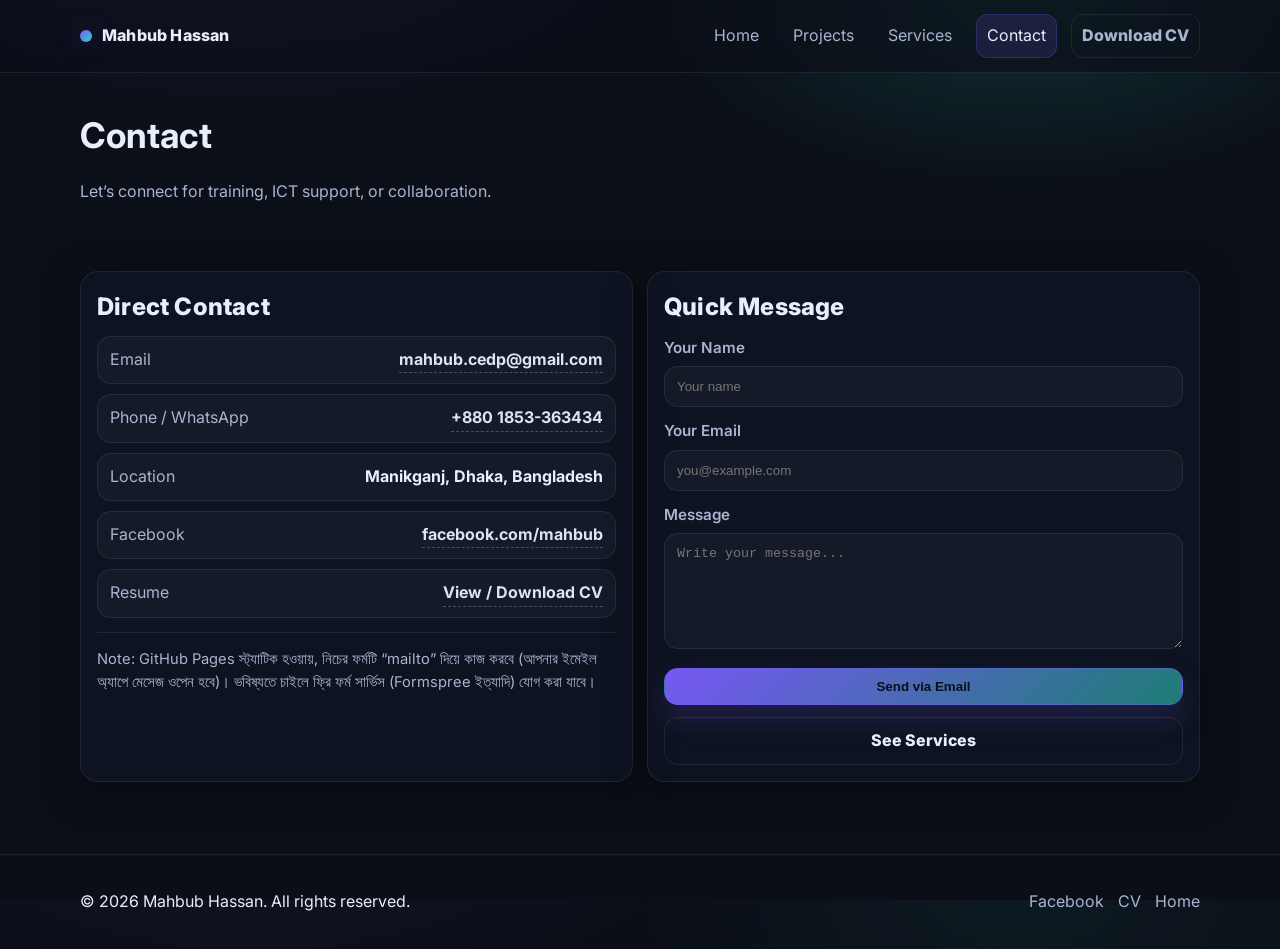
==== contact.html @ e9a778b0 "Add files via upload" ====
<!doctype html>
<html lang="en">
<head>
  <meta charset="utf-8" />
  <meta name="viewport" content="width=device-width,initial-scale=1" />
  <title>Contact | Mahbub Hassan</title>
  <link rel="preconnect" href="https://fonts.googleapis.com">
  <link rel="preconnect" href="https://fonts.gstatic.com" crossorigin>
  <link href="https://fonts.googleapis.com/css2?family=Inter:wght@400;600;700;800&display=swap" rel="stylesheet">
  <link rel="stylesheet" href="assets/style.css" />
</head>
<body>
  <header class="site-header">
    <div class="container header-wrap">
      <a class="brand" href="index.html"><span class="brand-dot"></span><span class="brand-text">Mahbub Hassan</span></a>
      <button class="nav-toggle" id="navToggle" aria-label="Toggle navigation" aria-expanded="false"><span></span><span></span><span></span></button>
      <nav class="site-nav" id="siteNav">
        <a href="index.html">Home</a>
        <a href="projects.html">Projects</a>
        <a href="services.html">Services</a>
        <a class="active" href="contact.html">Contact</a>
        <a class="btn btn-ghost" target="_blank" rel="noopener" href="https://drive.google.com/file/d/1ziRiy8elWf80XFdmNjgyT7yj6r7T_O2N/view?usp=sharing">Download CV</a>
      </nav>
    </div>
  </header>

  <main class="page">
    <section class="page-hero">
      <div class="container">
        <h1>Contact</h1>
        <p class="muted">Let’s connect for training, ICT support, or collaboration.</p>
      </div>
    </section>

    <section class="section">
      <div class="container">
        <div class="grid-2">
          <div class="card">
            <h2 class="section-mini">Direct Contact</h2>

            <div class="contact-list">
              <div class="contact-item">
                <span class="contact-k">Email</span>
                <a class="contact-v link" href="mailto:mahbub.cedp@gmail.com">mahbub.cedp@gmail.com</a>
              </div>

              <div class="contact-item">
                <span class="contact-k">Phone / WhatsApp</span>
                <a class="contact-v link" href="tel:+8801853363434">+880 1853-363434</a>
              </div>

              <div class="contact-item">
                <span class="contact-k">Location</span>
                <span class="contact-v">Manikganj, Dhaka, Bangladesh</span>
              </div>

              <div class="contact-item">
                <span class="contact-k">Facebook</span>
                <a class="contact-v link" target="_blank" rel="noopener" href="https://www.facebook.com/share/1CMDWLvSjL/?mibextid=wwXIfr">facebook.com/mahbub</a>
              </div>

              <div class="contact-item">
                <span class="contact-k">Resume</span>
                <a class="contact-v link" target="_blank" rel="noopener" href="https://drive.google.com/file/d/1ziRiy8elWf80XFdmNjgyT7yj6r7T_O2N/view?usp=sharing">View / Download CV</a>
              </div>
            </div>

            <div class="divider"></div>

            <p class="muted small">
              Note: GitHub Pages স্ট্যাটিক হওয়ায়, নিচের ফর্মটি “mailto” দিয়ে কাজ করবে (আপনার ইমেইল অ্যাপে মেসেজ ওপেন হবে)।
              ভবিষ্যতে চাইলে ফ্রি ফর্ম সার্ভিস (Formspree ইত্যাদি) যোগ করা যাবে।
            </p>
          </div>

          <div class="card">
            <h2 class="section-mini">Quick Message</h2>

            <form id="contactForm" class="form">
              <label>
                <span>Your Name</span>
                <input id="name" type="text" placeholder="Your name" required>
              </label>

              <label>
                <span>Your Email</span>
                <input id="email" type="email" placeholder="you@example.com" required>
              </label>

              <label>
                <span>Message</span>
                <textarea id="message" rows="6" placeholder="Write your message..." required></textarea>
              </label>

              <button class="btn" type="submit">Send via Email</button>
              <a class="btn btn-ghost" href="services.html">See Services</a>
            </form>
          </div>
        </div>
      </div>
    </section>
  </main>

  <footer class="site-footer">
    <div class="container footer-wrap">
      <p>© <span id="year"></span> Mahbub Hassan. All rights reserved.</p>
      <div class="footer-links">
        <a target="_blank" rel="noopener" href="https://www.facebook.com/share/1CMDWLvSjL/?mibextid=wwXIfr">Facebook</a>
        <a target="_blank" rel="noopener" href="https://drive.google.com/file/d/1ziRiy8elWf80XFdmNjgyT7yj6r7T_O2N/view?usp=sharing">CV</a>
        <a href="index.html">Home</a>
      </div>
    </div>
  </footer>

  <script src="assets/script.js"></script>
</body>
</html>
---- assets/style.css ----
:root{
  --bg:#0b0f17;
  --panel:#0f1624;
  --panel2:#0c1320;
  --text:#e8eefc;
  --muted:#a9b4d0;
  --line:rgba(255,255,255,.08);
  --brand:#7c5cff;
  --brand2:#2dd4bf;
  --shadow: 0 10px 40px rgba(0,0,0,.35);
  --radius:18px;
}

*{box-sizing:border-box}
html,body{height:100%}
body{
  margin:0;
  font-family: Inter, system-ui, -apple-system, Segoe UI, Roboto, Arial, sans-serif;
  background: radial-gradient(900px 400px at 20% -10%, rgba(124,92,255,.22), transparent 50%),
              radial-gradient(700px 350px at 80% 0%, rgba(45,212,191,.16), transparent 55%),
              var(--bg);
  color:var(--text);
  line-height:1.6;
}

a{color:inherit}
.container{width:min(1120px, 92%); margin:0 auto}
.muted{color:var(--muted)}
.small{font-size:.92rem}
.mt-20{margin-top:20px}

.skip{
  position:absolute; left:-999px; top:auto;
  width:1px; height:1px; overflow:hidden;
}
.skip:focus{left:10px; top:10px; width:auto; height:auto; padding:10px 14px; background:var(--panel); border:1px solid var(--line); border-radius:12px; z-index:9999}

.site-header{
  position:sticky; top:0; z-index:50;
  backdrop-filter: blur(10px);
  background: rgba(11,15,23,.65);
  border-bottom:1px solid var(--line);
}
.header-wrap{display:flex; align-items:center; justify-content:space-between; padding:14px 0; gap:14px}

.brand{display:flex; align-items:center; gap:10px; text-decoration:none}
.brand-dot{
  width:12px; height:12px; border-radius:999px;
  background: linear-gradient(135deg, var(--brand), var(--brand2));
  box-shadow: 0 0 24px rgba(124,92,255,.35);
}
.brand-text{font-weight:800; letter-spacing:.2px}

.site-nav{display:flex; align-items:center; gap:14px; flex-wrap:wrap}
.site-nav a{
  text-decoration:none;
  color:var(--muted);
  padding:8px 10px;
  border-radius:12px;
  transition: transform .15s ease, background .15s ease, color .15s ease;
}
.site-nav a:hover{background: rgba(255,255,255,.05); color:var(--text)}
.site-nav a.active{color:var(--text); background: rgba(124,92,255,.14); border:1px solid rgba(124,92,255,.22)}
.nav-toggle{
  display:none;
  width:46px; height:40px;
  background:transparent; border:1px solid var(--line);
  border-radius:14px;
  align-items:center; justify-content:center;
  gap:4px;
}
.nav-toggle span{display:block; width:18px; height:2px; background:rgba(232,238,252,.85); border-radius:2px}

.btn{
  display:inline-flex; align-items:center; justify-content:center;
  gap:10px;
  padding:10px 14px;
  border-radius:14px;
  border:1px solid rgba(124,92,255,.35);
  background: linear-gradient(135deg, rgba(124,92,255,.95), rgba(45,212,191,.55));
  color: #071018;
  font-weight:800;
  text-decoration:none;
  box-shadow: 0 14px 30px rgba(124,92,255,.18);
  transition: transform .15s ease, filter .15s ease;
}
.btn:hover{transform: translateY(-1px); filter:saturate(1.05)}
.btn-ghost{
  background: transparent;
  color: var(--text);
  border:1px solid var(--line);
  box-shadow:none;
}
.btn-ghost:hover{background: rgba(255,255,255,.06)}
.btn-soft{
  background: rgba(255,255,255,.06);
  border:1px solid var(--line);
  color: var(--text);
  box-shadow:none;
}

.hero{padding:64px 0 18px}
.hero-grid{display:grid; grid-template-columns: 1.25fr .95fr; gap:22px; align-items:start}
.pill{
  display:inline-flex; gap:10px; align-items:center;
  padding:8px 12px;
  border-radius:999px;
  border:1px solid var(--line);
  background: rgba(255,255,255,.04);
  color: var(--muted);
  width:fit-content;
}
.hero-title{font-size:3rem; line-height:1.1; margin:14px 0 6px}
.hero-subtitle{font-size:1.35rem; margin:0 0 14px; color: rgba(232,238,252,.9)}
.hero-desc{margin:0 0 18px; color: var(--muted)}
.hero-cta{display:flex; gap:12px; flex-wrap:wrap; margin:18px 0 18px}

.meta-row{display:grid; grid-template-columns: 1fr; gap:10px; margin-top:10px}
.meta{
  display:flex; align-items:center; justify-content:space-between;
  padding:10px 12px;
  border:1px solid var(--line);
  border-radius:14px;
  background: rgba(255,255,255,.03);
}
.meta-k{color: var(--muted); font-size:.9rem}
.meta-v{font-weight:600}
.link{color: rgba(232,238,252,.95); text-decoration:none; border-bottom:1px dashed rgba(232,238,252,.25)}
.link:hover{border-bottom-color: rgba(232,238,252,.55)}

.section{padding:40px 0}
.section-alt{background: linear-gradient(180deg, transparent, rgba(255,255,255,.03) 20%, transparent)}
.section-head{display:flex; align-items:flex-end; justify-content:space-between; gap:18px; margin-bottom:16px}
.section-head h2{margin:0; font-size:1.7rem}
.section-mini{margin:0 0 10px; font-weight:800; letter-spacing:.2px}

.grid-3{display:grid; grid-template-columns: repeat(3, 1fr); gap:14px}
.grid-2{display:grid; grid-template-columns: repeat(2, 1fr); gap:14px}

.tile, .card, .project-card{
  background: rgba(15,22,36,.72);
  border:1px solid var(--line);
  border-radius: var(--radius);
  padding:16px;
  box-shadow: var(--shadow);
}
.card-title{margin:0}
.card-note{margin:4px 0 0; color: var(--muted); font-size:.95rem}

.glow{
  position:relative;
  overflow:hidden;
}
.glow:before{
  content:"";
  position:absolute; inset:-200px;
  background: radial-gradient(closest-side, rgba(124,92,255,.22), transparent 65%);
  transform: translate(40px, -20px);
  pointer-events:none;
}
.card-top{position:relative}

.divider{height:1px; background: var(--line); margin:14px 0}

.stats{display:grid; grid-template-columns: repeat(3, 1fr); gap:10px; margin-top:14px; position:relative}
.stat{padding:10px 12px; border:1px solid var(--line); border-radius:14px; background: rgba(255,255,255,.03)}
.stat-n{display:block; font-weight:900}
.stat-l{display:block; color: var(--muted); font-size:.9rem}

.bullets{margin:10px 0 0; padding-left:18px; color: var(--muted)}
.bullets li{margin:6px 0}
.chips{list-style:none; padding:0; margin:10px 0 0; display:flex; flex-wrap:wrap; gap:8px}
.chips li{
  padding:8px 10px;
  border-radius:999px;
  border:1px solid var(--line);
  background: rgba(255,255,255,.03);
  color: rgba(232,238,252,.92);
  font-weight:600;
  font-size:.92rem;
}

.card-actions{display:flex; gap:10px; flex-wrap:wrap; margin-top:14px}

.project-feature{display:grid; grid-template-columns: 1.15fr .85fr; gap:14px; align-items:start}
.pf-actions{display:flex; gap:10px; flex-wrap:wrap; margin:14px 0 10px}

.cta-box{
  display:flex; align-items:center; justify-content:space-between; gap:14px;
  border:1px solid var(--line);
  background: rgba(255,255,255,.03);
  border-radius: var(--radius);
  padding:16px;
}
.cta-actions{display:flex; gap:10px; flex-wrap:wrap}

.page{padding-bottom:10px}
.page-hero{padding:34px 0 10px}
.page-hero h1{margin:0 0 6px; font-size:2.2rem}

.project-card h2{margin:0}
.pc-head{display:flex; flex-direction:column; gap:4px; margin-bottom:10px}
.pc-actions{display:flex; gap:10px; flex-wrap:wrap; margin-top:12px}

.cta-strip{
  margin-top:18px;
  display:flex; align-items:center; justify-content:space-between; gap:12px;
  padding:16px;
  border-radius: var(--radius);
  border:1px solid rgba(124,92,255,.22);
  background: linear-gradient(135deg, rgba(124,92,255,.10), rgba(45,212,191,.08));
}

.form{display:grid; gap:12px}
label span{display:block; margin-bottom:6px; color: var(--muted); font-weight:600; font-size:.95rem}
input, textarea{
  width:100%;
  padding:12px 12px;
  border-radius:14px;
  border:1px solid var(--line);
  background: rgba(255,255,255,.03);
  color: var(--text);
  outline:none;
}
input:focus, textarea:focus{border-color: rgba(124,92,255,.55)}
.contact-list{display:grid; gap:10px; margin-top:10px}
.contact-item{
  display:flex; align-items:flex-start; justify-content:space-between; gap:12px;
  padding:10px 12px;
  border-radius:14px;
  border:1px solid var(--line);
  background: rgba(255,255,255,.03);
}
.contact-k{color: var(--muted); min-width:120px}
.contact-v{font-weight:700}

.site-footer{
  border-top:1px solid var(--line);
  padding:18px 0;
  margin-top:22px;
  background: rgba(11,15,23,.65);
}
.footer-wrap{display:flex; align-items:center; justify-content:space-between; gap:12px; flex-wrap:wrap}
.footer-links{display:flex; gap:14px; flex-wrap:wrap}
.footer-links a{color: var(--muted); text-decoration:none}
.footer-links a:hover{color: var(--text)}

@media (max-width: 920px){
  .hero-grid{grid-template-columns: 1fr; }
  .project-feature{grid-template-columns: 1fr;}
  .grid-3{grid-template-columns: 1fr;}
  .grid-2{grid-template-columns: 1fr;}
  .cta-box{flex-direction:column; align-items:flex-start}
}
@media (max-width: 760px){
  .nav-toggle{display:flex}
  .site-nav{
    position:absolute;
    right:4%;
    top:64px;
    width:min(420px, 92vw);
    padding:12px;
    background: rgba(15,22,36,.95);
    border:1px solid var(--line);
    border-radius: 16px;
    box-shadow: var(--shadow);
    display:none;
    flex-direction:column;
    align-items:stretch;
  }
  .site-nav.open{display:flex}
  .site-nav a{padding:10px 12px}
  .hero-title{font-size:2.4rem}
}
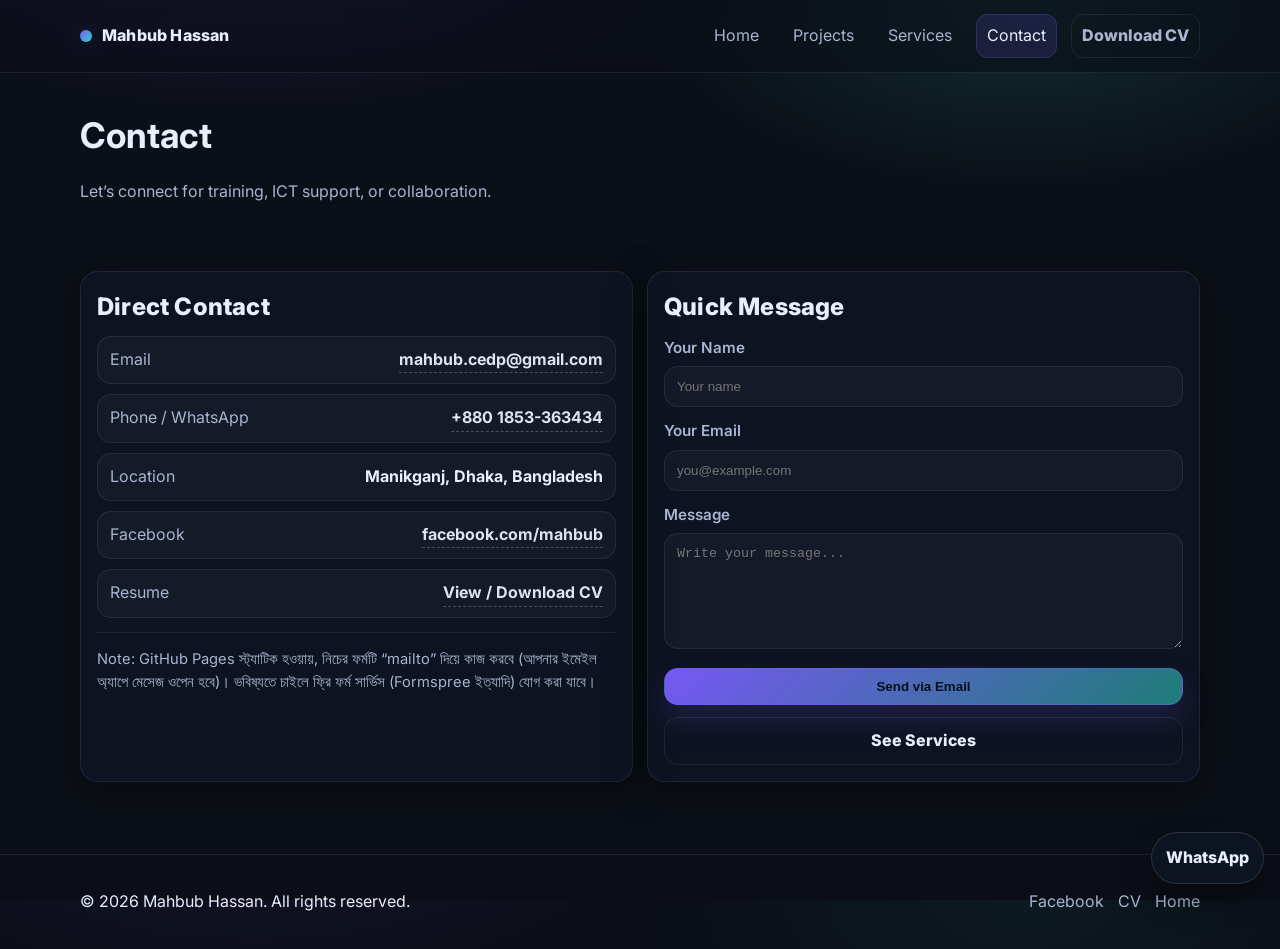
==== commit 5bcd8350: "Add files via upload" ====
--- a/contact.html
+++ b/contact.html
@@ -4,6 +4,33 @@
   <meta charset="utf-8" />
   <meta name="viewport" content="width=device-width,initial-scale=1" />
   <title>Contact | Mahbub Hassan</title>
+  <meta name="description" content="Contact Mahbub Hassan for training, ICT support, and collaboration." />
+  <meta name="robots" content="index,follow" />
+  <meta name="author" content="Mahbub Hassan" />
+  <link rel="canonical" href="https://mahbub-79.github.io/contact.html" />
+
+  <!-- Open Graph -->
+  <meta property="og:title" content="Mahbub Hassan | IT Specialist" />
+  <meta property="og:description" content="Unlocking IT Potential — IT Specialist, Trainer, Master Trainer." />
+  <meta property="og:type" content="website" />
+  <meta property="og:url" content="https://mahbub-79.github.io/contact.html" />
+  <meta property="og:image" content="https://mahbub-79.github.io/assets/og-image.png" />
+
+  <!-- Twitter Card -->
+  <meta name="twitter:card" content="summary_large_image" />
+  <meta name="twitter:title" content="Mahbub Hassan | IT Specialist" />
+  <meta name="twitter:description" content="Unlocking IT Potential — IT Specialist, Trainer, Master Trainer." />
+  <meta name="twitter:image" content="https://mahbub-79.github.io/assets/og-image.png" />
+
+  <!-- Google tag (gtag.js) -->
+  <script async src="https://www.googletagmanager.com/gtag/js?id=G-SY0PGPNCCF"></script>
+  <script>
+    window.dataLayer = window.dataLayer || [];
+    function gtag(){dataLayer.push(arguments);}
+    gtag('js', new Date());
+    gtag('config', 'G-SY0PGPNCCF');
+  </script>
+
   <link rel="preconnect" href="https://fonts.googleapis.com">
   <link rel="preconnect" href="https://fonts.gstatic.com" crossorigin>
   <link href="https://fonts.googleapis.com/css2?family=Inter:wght@400;600;700;800&display=swap" rel="stylesheet">
@@ -101,6 +128,11 @@
     </section>
   </main>
 
+  <a class="wa-float" href="https://wa.me/8801853363434?text=Hello%20Mahbub%2C%20I%20want%20to%20discuss%20a%20project." target="_blank" rel="noopener" aria-label="Chat on WhatsApp">
+    WhatsApp
+  </a>
+
+
   <footer class="site-footer">
     <div class="container footer-wrap">
       <p>© <span id="year"></span> Mahbub Hassan. All rights reserved.</p>
--- a/assets/style.css
+++ b/assets/style.css
@@ -13,6 +13,7 @@
 
 *{box-sizing:border-box}
 html,body{height:100%}
+html{scroll-behavior:smooth}
 body{
   margin:0;
   font-family: Inter, system-ui, -apple-system, Segoe UI, Roboto, Arial, sans-serif;
@@ -244,6 +245,44 @@
 .footer-links{display:flex; gap:14px; flex-wrap:wrap}
 .footer-links a{color: var(--muted); text-decoration:none}
 .footer-links a:hover{color: var(--text)}
+
+/* WhatsApp Floating Button */
+.wa-float{
+  position: fixed;
+  right: 16px;
+  bottom: 16px;
+  z-index: 999;
+  padding: 12px 14px;
+  border-radius: 999px;
+  border: 1px solid rgba(255,255,255,.12);
+  background: rgba(15,22,36,.85);
+  color: var(--text);
+  text-decoration: none;
+  font-weight: 800;
+  box-shadow: 0 14px 30px rgba(0,0,0,.35);
+  backdrop-filter: blur(10px);
+  transition: transform .15s ease;
+}
+.wa-float:hover{ transform: translateY(-1px); }
+
+/* Facebook embed wrapper */
+.embed{
+  border:1px solid var(--line);
+  border-radius: var(--radius);
+  overflow:hidden;
+  background: rgba(255,255,255,.03);
+}
+.embed iframe{ width:100%; height:360px; display:block; }
+@media (max-width: 760px){ .embed iframe{ height:260px; } }
+
+/* Scroll reveal animation */
+.reveal{ opacity: 0; transform: translateY(10px); transition: opacity .6s ease, transform .6s ease; }
+.reveal.show{ opacity: 1; transform: translateY(0); }
+
+@media (prefers-reduced-motion: reduce){
+  *{ transition:none !important; animation:none !important; }
+  html{ scroll-behavior:auto; }
+}
 
 @media (max-width: 920px){
   .hero-grid{grid-template-columns: 1fr; }
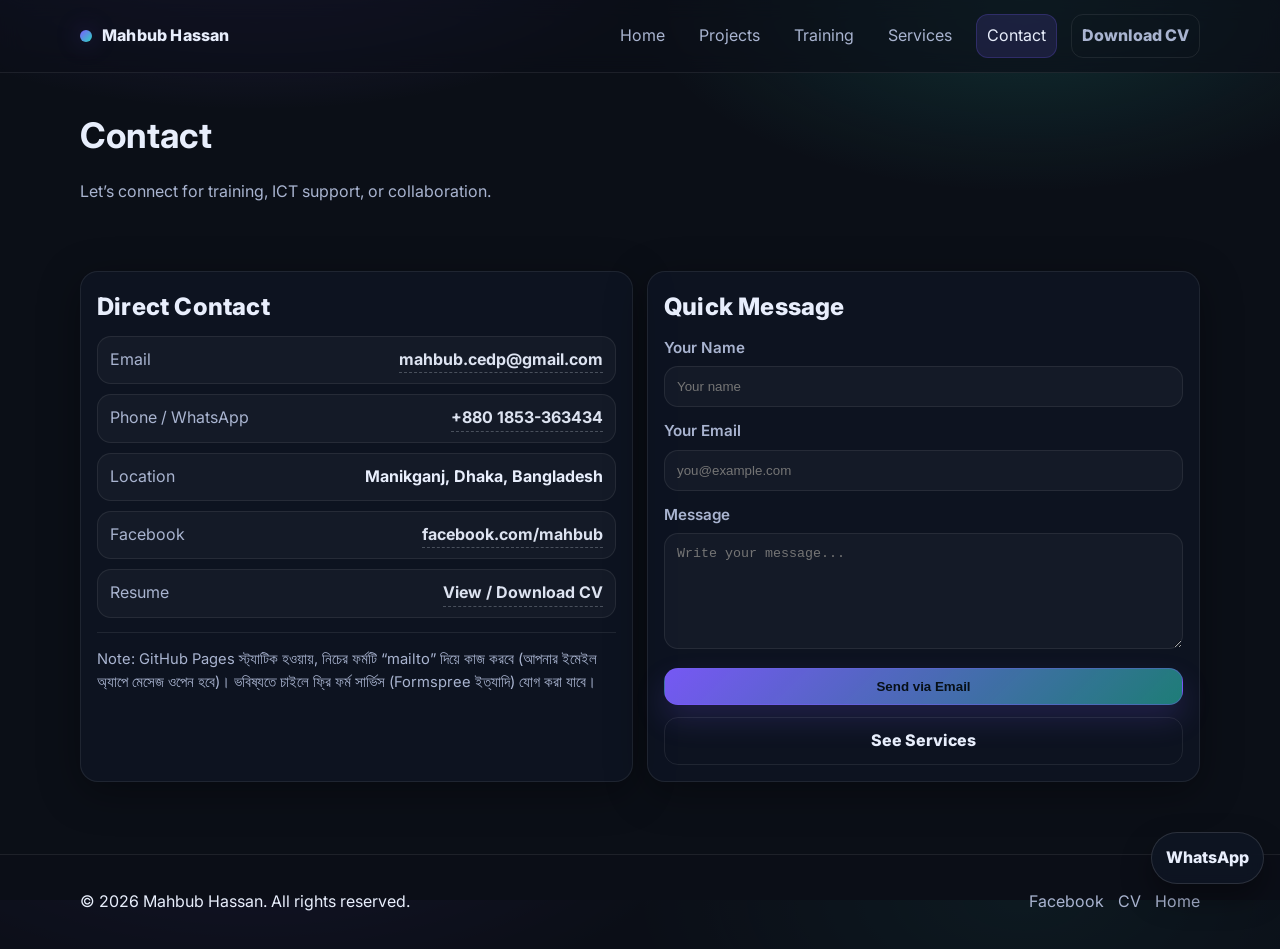
==== commit e22a5ce2: "Add files via upload" ====
--- a/contact.html
+++ b/contact.html
@@ -44,6 +44,7 @@
       <nav class="site-nav" id="siteNav">
         <a href="index.html">Home</a>
         <a href="projects.html">Projects</a>
+        <a href="training.html">Training</a>
         <a href="services.html">Services</a>
         <a class="active" href="contact.html">Contact</a>
         <a class="btn btn-ghost" target="_blank" rel="noopener" href="https://drive.google.com/file/d/1ziRiy8elWf80XFdmNjgyT7yj6r7T_O2N/view?usp=sharing">Download CV</a>
--- a/assets/style.css
+++ b/assets/style.css
@@ -311,3 +311,6 @@
   .site-nav a{padding:10px 12px}
   .hero-title{font-size:2.4rem}
 }
+
+
+.profile-photo{width:116px;height:116px;border-radius:999px;object-fit:cover;display:block;margin:0 auto 14px auto;border:1px solid var(--line);box-shadow:0 10px 30px rgba(0,0,0,.35)}
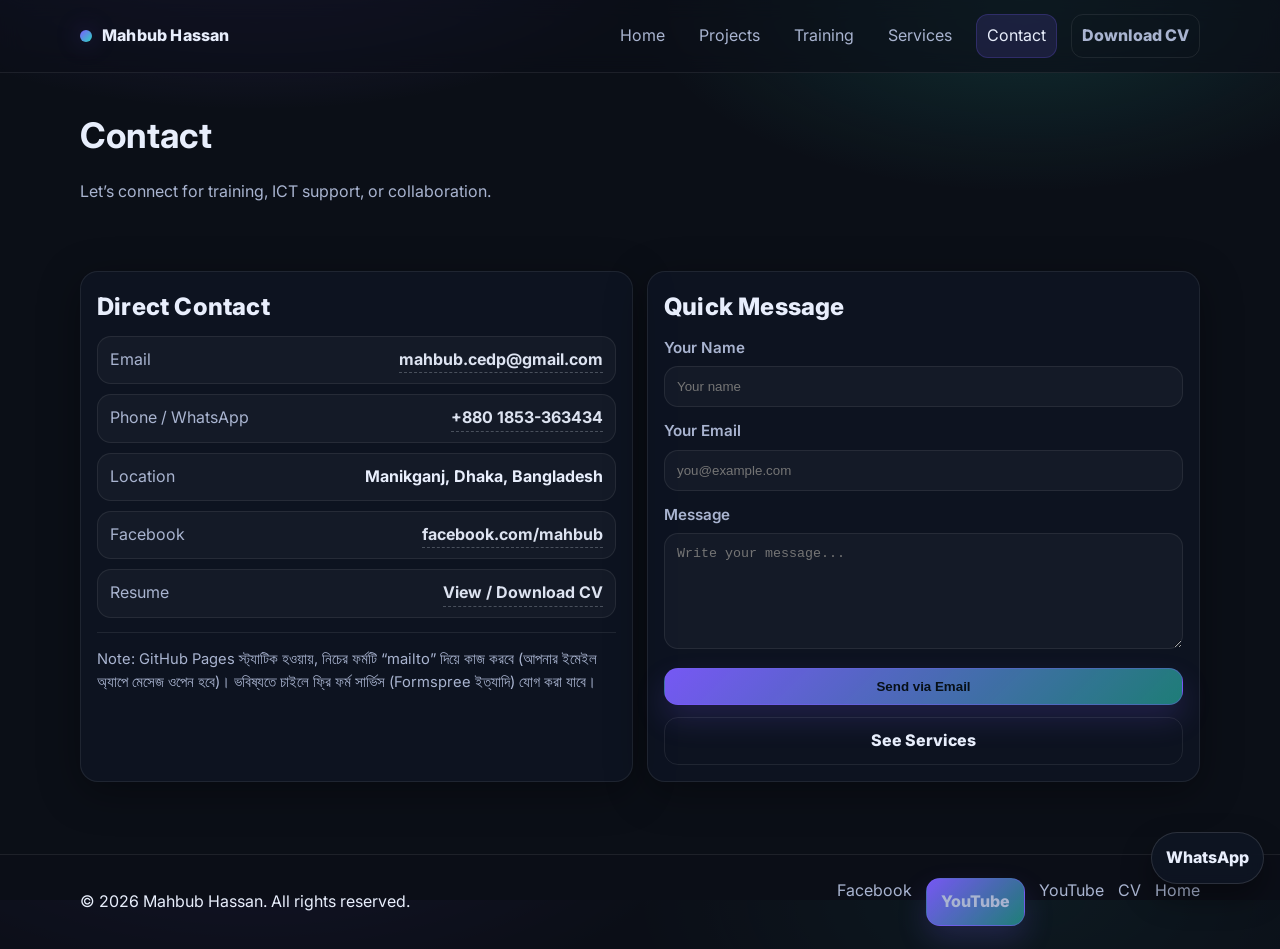
==== commit d23ce5b1: "Add files via upload" ====
--- a/contact.html
+++ b/contact.html
@@ -138,7 +138,7 @@
     <div class="container footer-wrap">
       <p>© <span id="year"></span> Mahbub Hassan. All rights reserved.</p>
       <div class="footer-links">
-        <a target="_blank" rel="noopener" href="https://www.facebook.com/share/1CMDWLvSjL/?mibextid=wwXIfr">Facebook</a>
+        <a target="_blank" rel="noopener" href="https://www.facebook.com/share/1CMDWLvSjL/?mibextid=wwXIfr">Facebook</a> <a href="https://www.youtube.com/@mahbub-cedp" class="btn" target="_blank" rel="noopener">YouTube</a> <a href="https://www.youtube.com/@mahbub-cedp" target="_blank" rel="noopener">YouTube</a>
         <a target="_blank" rel="noopener" href="https://drive.google.com/file/d/1ziRiy8elWf80XFdmNjgyT7yj6r7T_O2N/view?usp=sharing">CV</a>
         <a href="index.html">Home</a>
       </div>
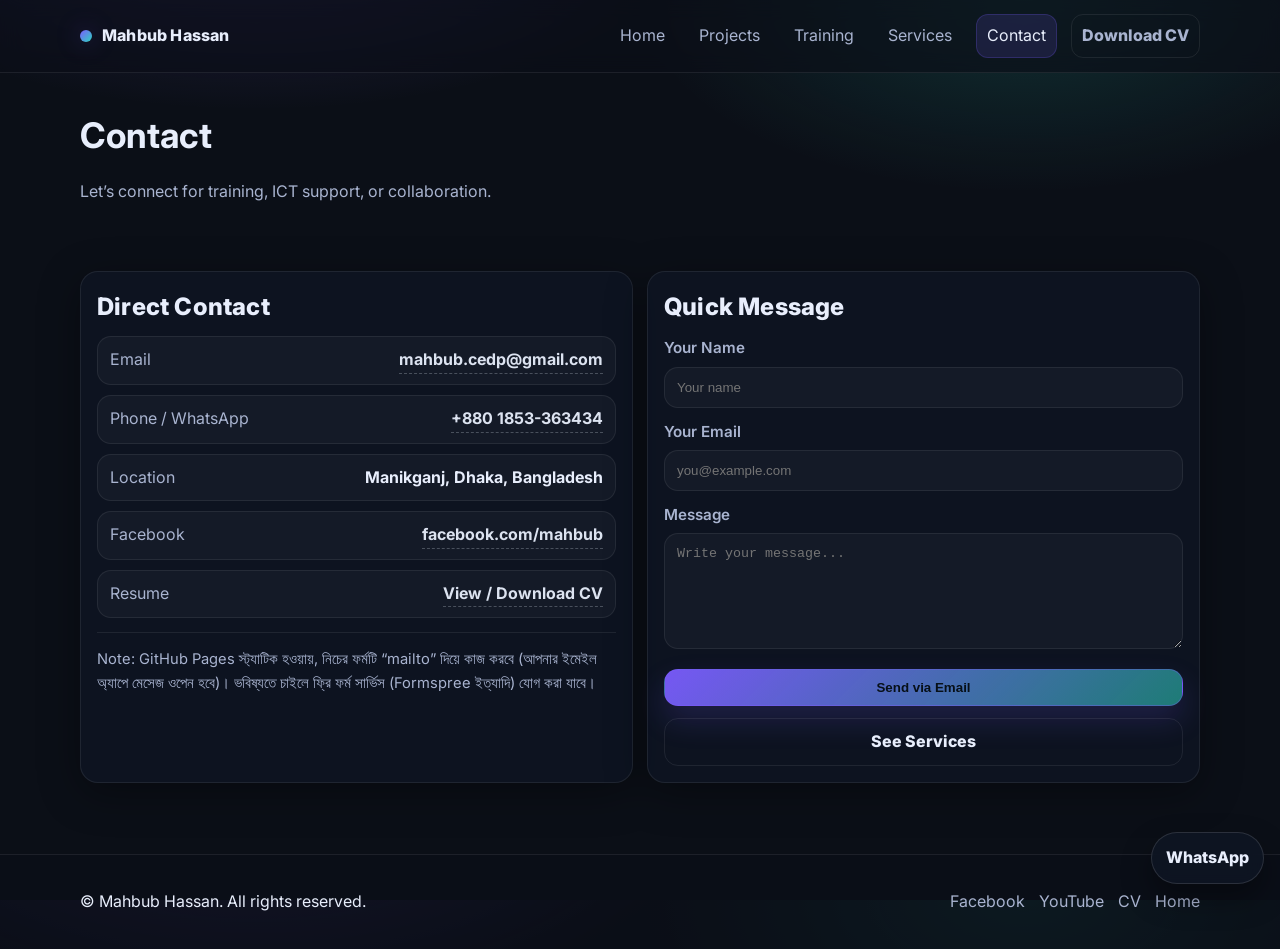
==== commit af1c9d33: "Add files via upload" ====
--- a/contact.html
+++ b/contact.html
@@ -138,8 +138,7 @@
     <div class="container footer-wrap">
       <p>© <span id="year"></span> Mahbub Hassan. All rights reserved.</p>
       <div class="footer-links">
-        <a target="_blank" rel="noopener" href="https://www.facebook.com/share/1CMDWLvSjL/?mibextid=wwXIfr">Facebook</a> <a href="https://www.youtube.com/@mahbub-cedp" class="btn" target="_blank" rel="noopener">YouTube</a> <a href="https://www.youtube.com/@mahbub-cedp" target="_blank" rel="noopener">YouTube</a>
-        <a target="_blank" rel="noopener" href="https://drive.google.com/file/d/1ziRiy8elWf80XFdmNjgyT7yj6r7T_O2N/view?usp=sharing">CV</a>
+        <a target="_blank" rel="noopener" href="https://www.facebook.com/share/1CMDWLvSjL/?mibextid=wwXIfr">Facebook</a> <a href="https://www.youtube.com/@mahbub-cedp" target="_blank" rel="noopener">YouTube</a> <a target="_blank" rel="noopener" href="https://drive.google.com/file/d/1ziRiy8elWf80XFdmNjgyT7yj6r7T_O2N/view?usp=sharing">CV</a>
         <a href="index.html">Home</a>
       </div>
     </div>
--- a/assets/style.css
+++ b/assets/style.css
@@ -314,3 +314,20 @@
 
 
 .profile-photo{width:116px;height:116px;border-radius:999px;object-fit:cover;display:block;margin:0 auto 14px auto;border:1px solid var(--line);box-shadow:0 10px 30px rgba(0,0,0,.35)}
+
+/* ===== Scroll reveal animations (stronger) ===== */
+@media (prefers-reduced-motion: reduce){
+  *{animation:none !important; transition:none !important; scroll-behavior:auto !important;}
+}
+.reveal{
+  opacity: 0;
+  transform: translateY(22px) scale(0.985);
+  filter: blur(2px);
+  transition: opacity .75s ease, transform .75s ease, filter .75s ease;
+  will-change: opacity, transform, filter;
+}
+.reveal.is-visible{
+  opacity: 1;
+  transform: translateY(0) scale(1);
+  filter: blur(0);
+}
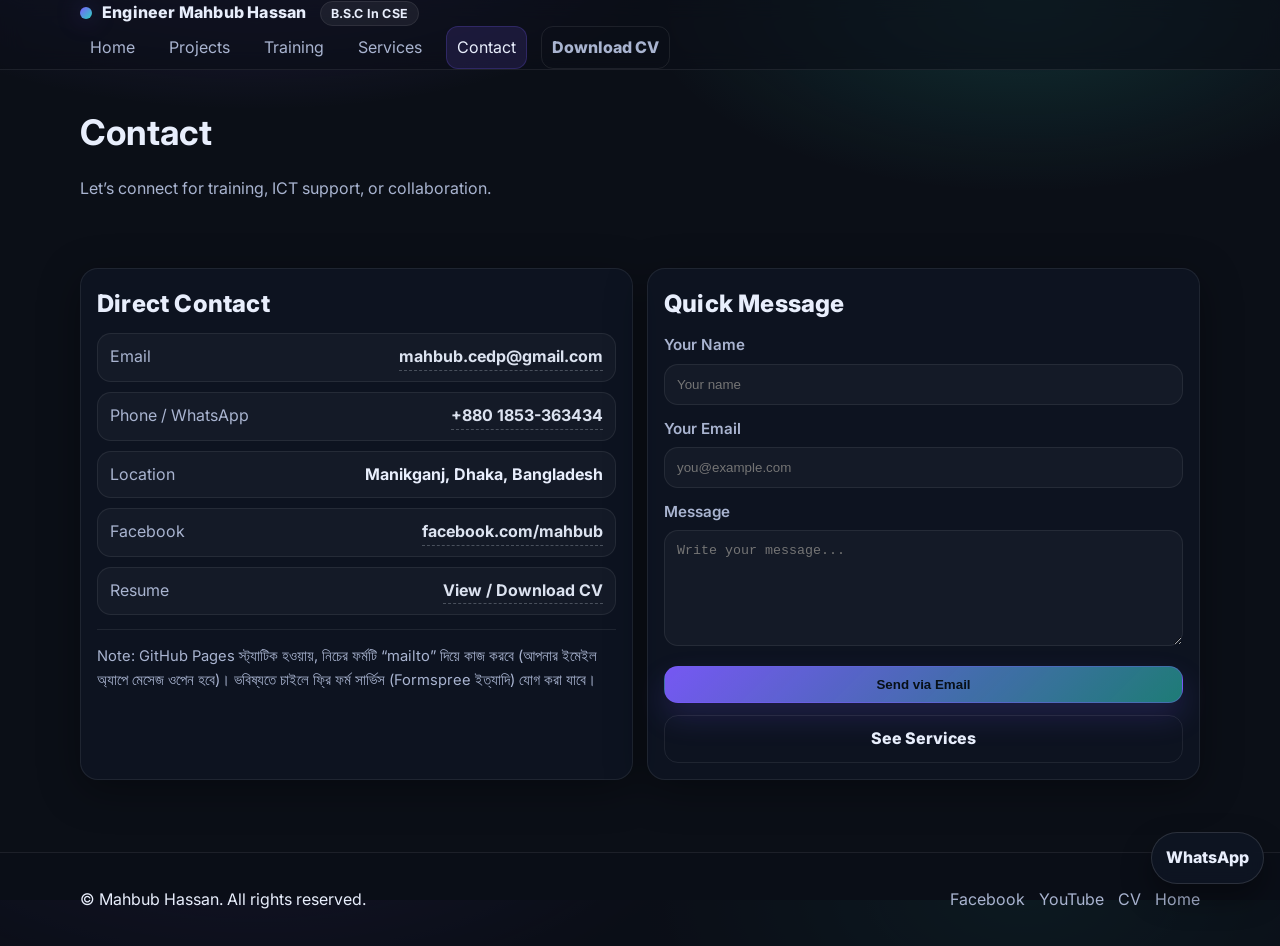
==== commit aacfeb46: "Add files via upload" ====
--- a/contact.html
+++ b/contact.html
@@ -38,9 +38,16 @@
 </head>
 <body>
   <header class="site-header">
-    <div class="container header-wrap">
-      <a class="brand" href="index.html"><span class="brand-dot"></span><span class="brand-text">Mahbub Hassan</span></a>
-      <button class="nav-toggle" id="navToggle" aria-label="Toggle navigation" aria-expanded="false"><span></span><span></span><span></span></button>
+    <div class="container nav-wrap">
+      <a class="brand" href="index.html" aria-label="Home">
+        <span class="brand-dot"></span>
+        <span class="brand-text">Engineer Mahbub Hassan <span class="brand-badge">B.S.C In CSE</span></span>
+      </a>
+
+      <button class="nav-toggle" aria-label="Toggle menu" aria-controls="siteNav" aria-expanded="false">
+        <span></span><span></span><span></span>
+      </button>
+
       <nav class="site-nav" id="siteNav">
         <a href="index.html">Home</a>
         <a href="projects.html">Projects</a>
--- a/assets/style.css
+++ b/assets/style.css
@@ -51,6 +51,23 @@
   box-shadow: 0 0 24px rgba(124,92,255,.35);
 }
 .brand-text{font-weight:800; letter-spacing:.2px}
+
+.brand-badge{
+  margin-left:10px;
+  padding:4px 10px;
+  border-radius:999px;
+  font-size:.78rem;
+  font-weight:700;
+  color:var(--text);
+  background: rgba(255,255,255,.06);
+  border:1px solid rgba(255,255,255,.08);
+  backdrop-filter: blur(8px);
+  -webkit-backdrop-filter: blur(8px);
+}
+@media (max-width: 560px){
+  .brand-badge{display:none;}
+}
+
 
 .site-nav{display:flex; align-items:center; gap:14px; flex-wrap:wrap}
 .site-nav a{
@@ -331,3 +348,40 @@
   transform: translateY(0) scale(1);
   filter: blur(0);
 }
+
+
+
+/* ===== Responsive video embeds (Facebook) ===== */
+.video-grid{
+  display: grid;
+  grid-template-columns: repeat(2, minmax(0, 1fr));
+  gap: 16px;
+}
+@media (max-width: 900px){
+  .video-grid{ grid-template-columns: 1fr; }
+}
+
+/* 16:9 default */
+.video-frame{
+  position: relative;
+  width: 100%;
+  aspect-ratio: 16 / 9;
+  border-radius: 16px;
+  overflow: hidden;
+  background: rgba(255,255,255,0.04);
+}
+
+/* For reels / vertical video */
+.video-frame.is-vertical{
+  aspect-ratio: 9 / 16;
+  max-width: 520px;
+  margin-inline: auto;
+}
+
+.video-frame iframe{
+  position: absolute;
+  inset: 0;
+  width: 100% !important;
+  height: 100% !important;
+  border: 0;
+}
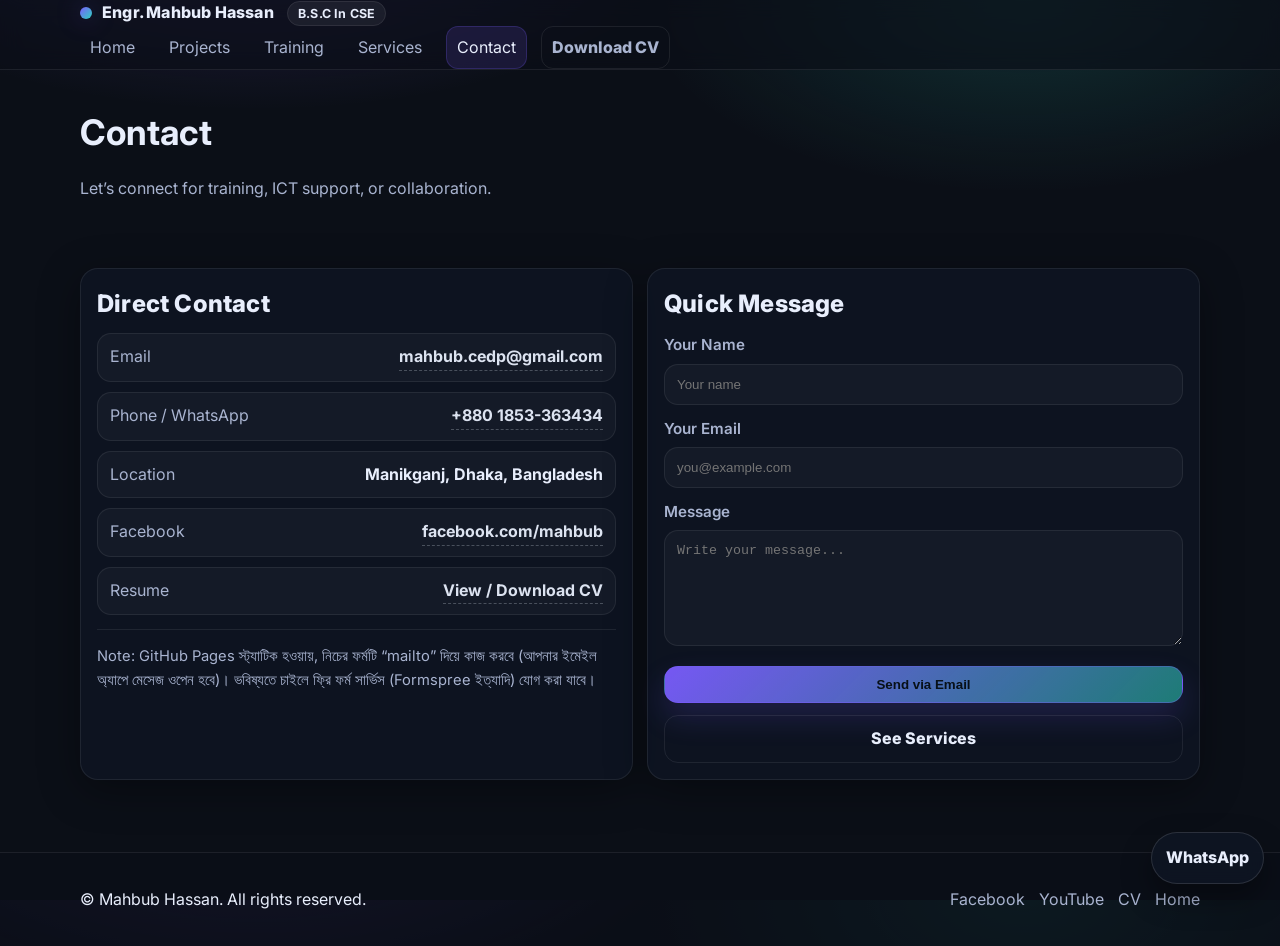
==== commit 9fc17fd2: "Add files via upload" ====
--- a/contact.html
+++ b/contact.html
@@ -41,7 +41,7 @@
     <div class="container nav-wrap">
       <a class="brand" href="index.html" aria-label="Home">
         <span class="brand-dot"></span>
-        <span class="brand-text">Engineer Mahbub Hassan <span class="brand-badge">B.S.C In CSE</span></span>
+        <span class="brand-text">Engr. Mahbub Hassan <span class="brand-badge">B.S.C In CSE</span></span>
       </a>
 
       <button class="nav-toggle" aria-label="Toggle menu" aria-controls="siteNav" aria-expanded="false">
--- a/assets/style.css
+++ b/assets/style.css
@@ -130,6 +130,7 @@
 }
 .hero-title{font-size:3rem; line-height:1.1; margin:14px 0 6px}
 .hero-subtitle{font-size:1.35rem; margin:0 0 14px; color: rgba(232,238,252,.9)}
+.hero-role{font-size:1rem; margin:0 0 6px; color: rgba(232,238,252,.82)}
 .hero-desc{margin:0 0 18px; color: var(--muted)}
 .hero-cta{display:flex; gap:12px; flex-wrap:wrap; margin:18px 0 18px}
 
@@ -365,7 +366,7 @@
 .video-frame{
   position: relative;
   width: 100%;
-  aspect-ratio: 16 / 9;
+  aspect-ratio: var(--ar, 16 / 9);
   border-radius: 16px;
   overflow: hidden;
   background: rgba(255,255,255,0.04);
@@ -385,3 +386,16 @@
   height: 100% !important;
   border: 0;
 }
+
+
+.video-actions{
+  margin-top: 10px;
+  display: flex;
+  gap: 10px;
+  flex-wrap: wrap;
+}
+.btn--sm{
+  padding: 8px 12px;
+  border-radius: 999px;
+  font-size: 0.9rem;
+}
